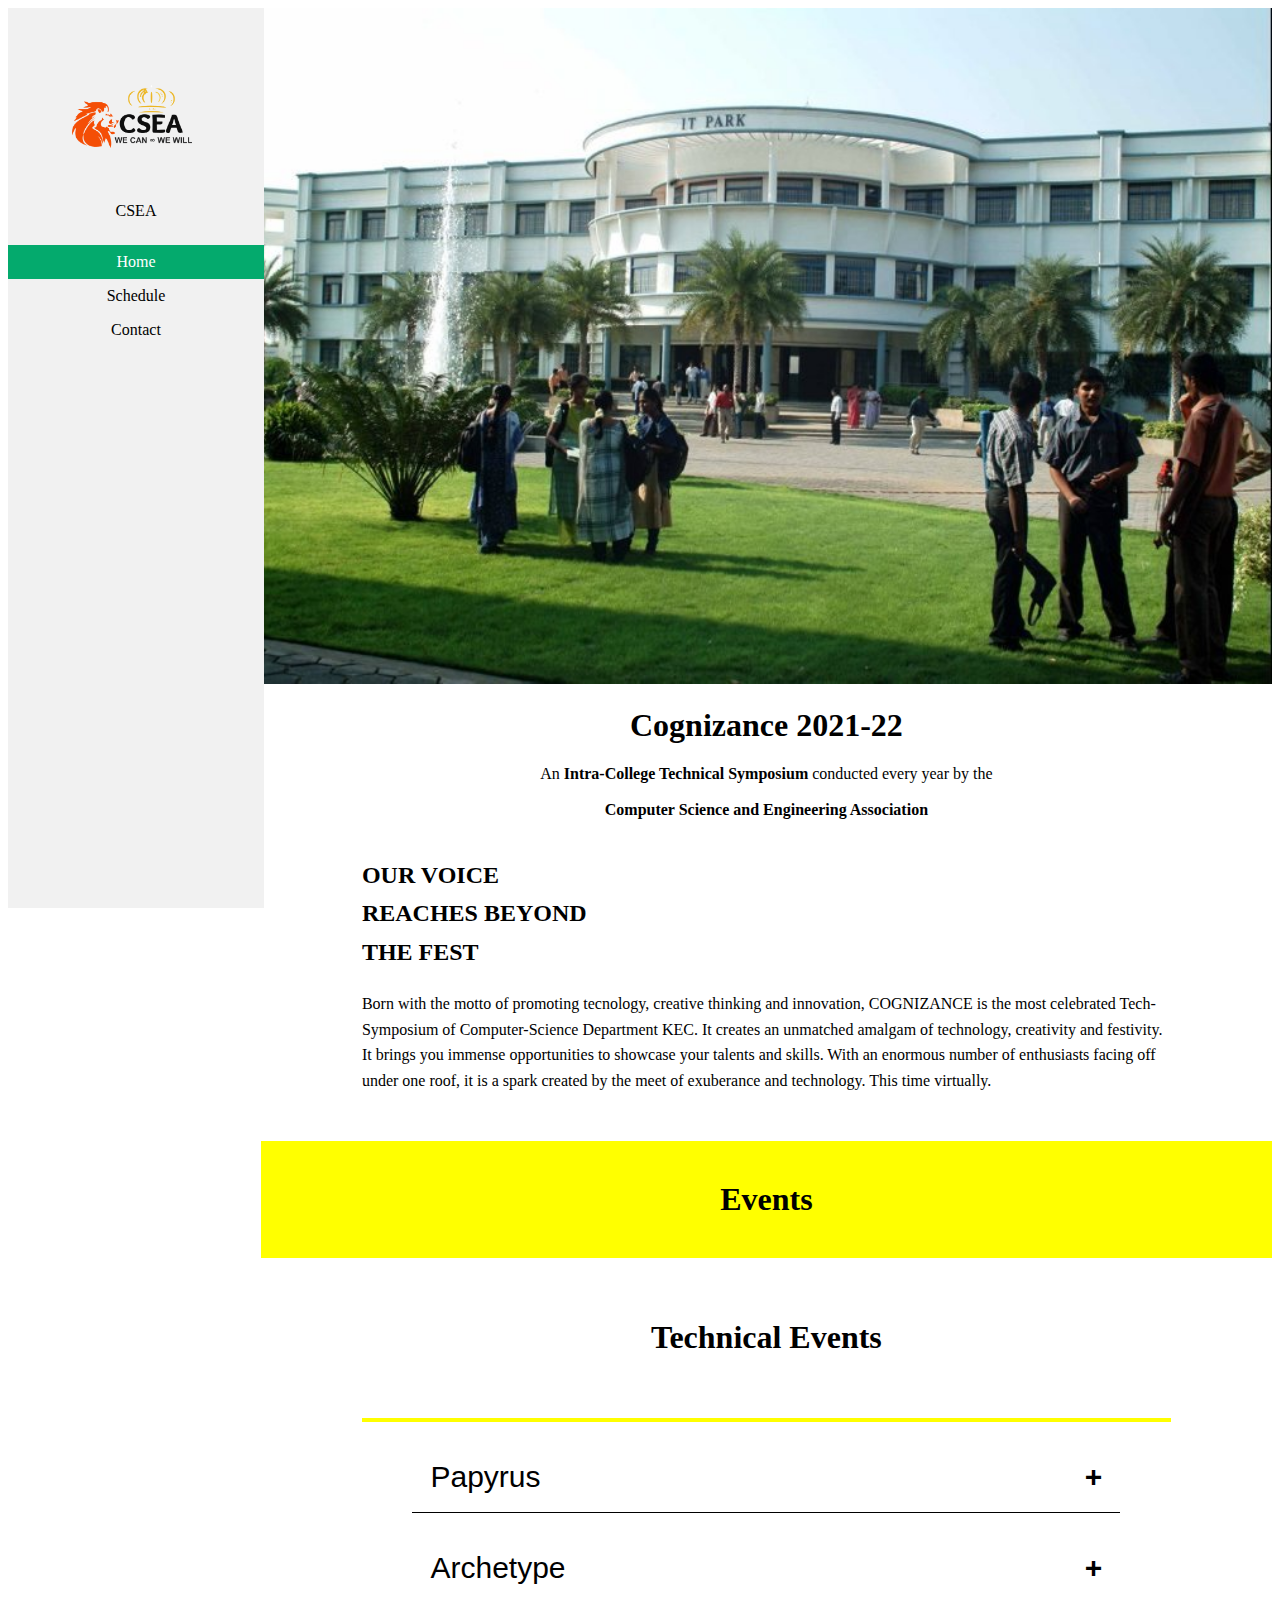
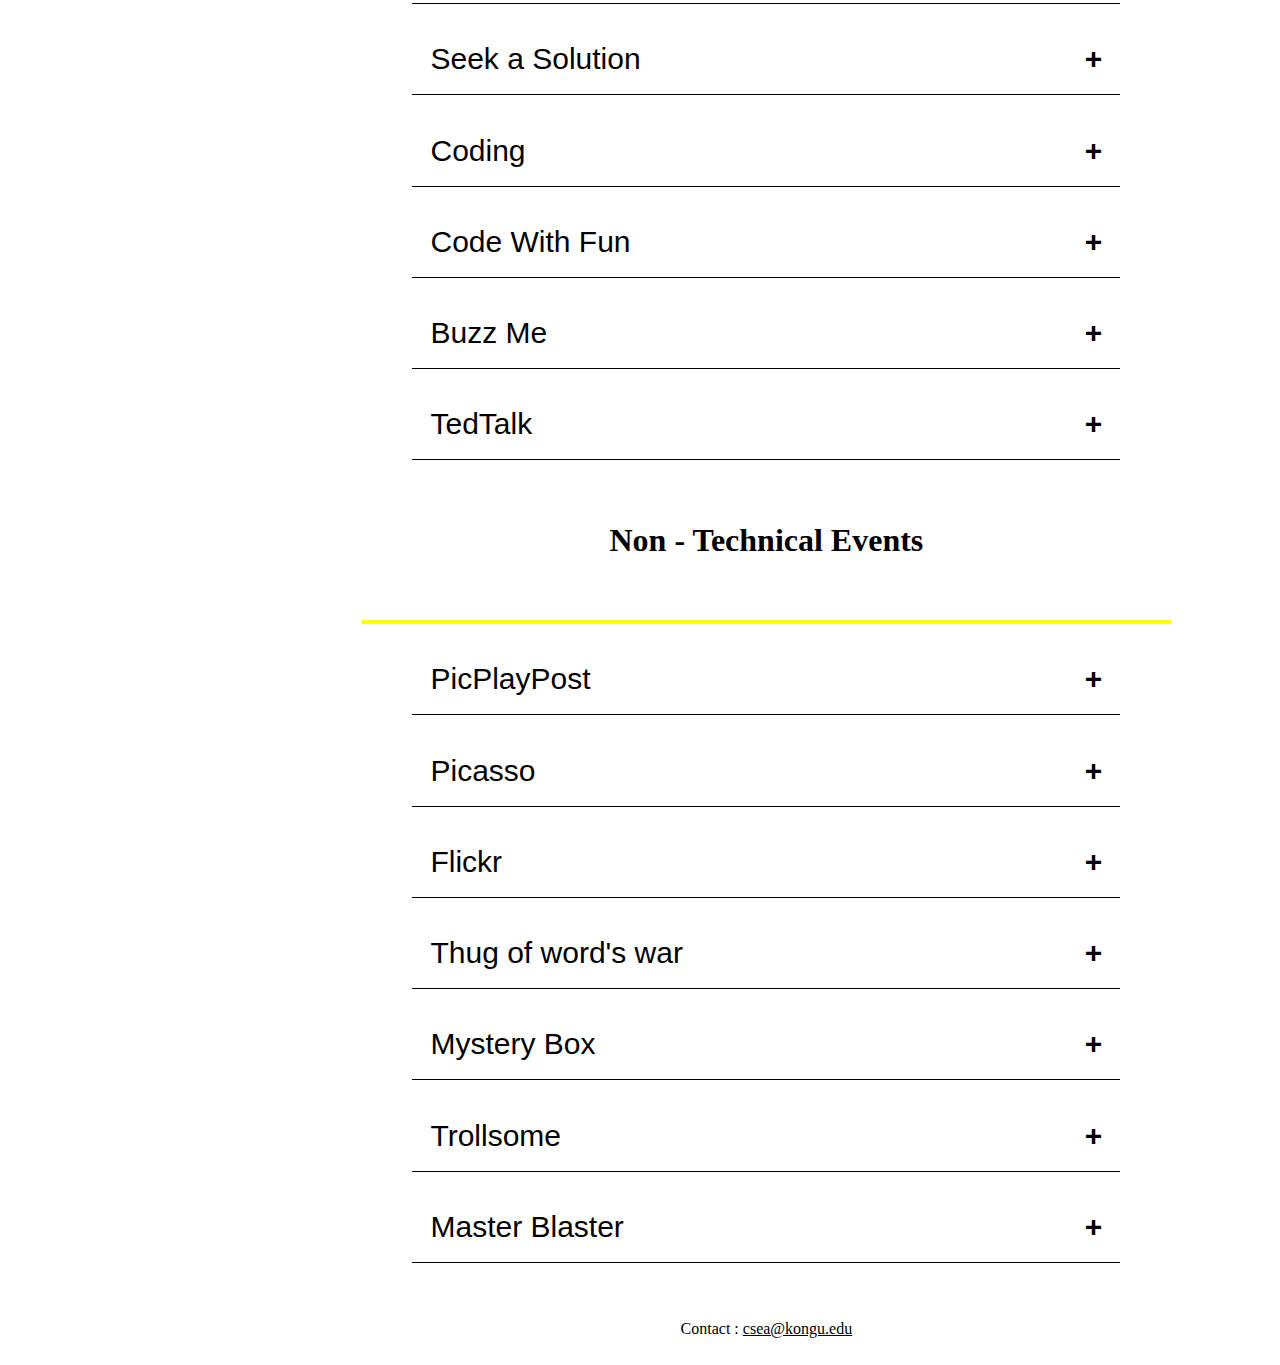
==== index.html @ 9219a363 "Add files via upload" ====
<html lang="en">
<head>
    <meta charset="UTF-8">
    <meta http-equiv="X-UA-Compatible" content="IE=edge">
    <meta name="viewport" content="width=device-width, initial-scale=1.0">
    <title>CSEA</title>
    <link rel="stylesheet" href="style.css">
    <link rel="icon" type="image/x-icon" href="Images/csea.png">
</head>
<body>
    <ul class="first-ul">
        <li id="logo"><img src="Images/csea.png" width="120px" ></li>
        <li id="cs">CSEA</li>
        <li><a class="li_active li-first" href="index.html">Home</a></li>
        <li><a class="li-first" href="schdule.html">Schedule</a></li>
        <!-- <li><a class="li-first" href="result.html">Result</a></li>
        <li><a class="li-first" href="newsletter.html">Newsletter</a></li> -->
        <li><a class="li-first" href="contact.html">Contact</a></li>
    </ul>
    <div id="ml">
        <img src="Images/itpark.jpg" width="100%" >
        <div style="padding: 1px 16px;">
            <h1 class="cn">Cognizance 2021-22</h1>
            <p class="cn">An <b>Intra-College Technical Symposium</b> conducted every year by the <br><br><b>Computer Science and Engineering Association</b><p>
        </div>
        <div style="padding-left: 10%;margin-right: 10%;padding-bottom: 10px;line-height: 1.6;">
            <h2 >OUR VOICE <br>REACHES BEYOND <BR>THE FEST</h2>
            <p>Born with the motto of promoting tecnology, creative thinking and innovation, COGNIZANCE is the most celebrated Tech-Symposium of Computer-Science Department KEC.
                It creates an unmatched amalgam of technology, creativity and festivity. It brings you immense opportunities to showcase your talents and skills. With an enormous number of enthusiasts facing off under one roof, it 
                is a spark created by the meet of exuberance and technology. This time virtually.
            </p>
        </div>
        <div style="border-style: none; background-color: yellow;">
            <h1 class="cn" style="padding-bottom: 40px; padding-top: 40px;">Events</h1>
        </div>
        <div style="border-bottom: 4px solid yellow;margin-right: 10%;margin-left: 10%;">
            <h1 class="cn" style="padding-bottom: 40px; padding-top: 40px;color: black;">Technical Events</h1>
        </div>
        <div style="margin-top: 2%;margin-left: 15%; margin-right: 15%;">
            <button class="collapsible">Papyrus</button>
            <div class="content">
                <p><i>Paper Presentation</i></p>
            </div>
        </div>
        <div style="margin-top: 2%;margin-left: 15%; margin-right: 15%;">
            <button class="collapsible">Archetype</button>
            <div class="content">
                <p><i>Project Presentation</i></p>
                <p style="text-align: center;"><a href="">Click here to Register</a></p>
                <p><b>IDEA:</b></p>
                <p><ul >
                    <li>Present their own projects with demonstrations.</li>
                    <li>
                        Evaluation based on the idea, scope of the project, procedures and working, research and path for environment.
                    </li>
                </ul></p>
                <p><b>GUIDELINES:</b></p>
                <ul class="rules">
                    <li>
                        Members in team : 4
                    </li>
                    <li>
                        Time for presentation: 5 mins (4+1)
                    </li>
                </ul>
                <p><b>DATE:</b></p>
                <p><b>TIME:</b> Slots will be shared</p>
            </div>
        </div>
        <div style="margin-top: 2%;margin-left: 15%; margin-right: 15%;">
            <button class="collapsible">Seek a Solution</button>
            <div class="content">
                <p><i>Idea Presentation</i></p>
            </div>
        </div>
        <div style="margin-top: 2%;margin-left: 15%; margin-right: 15%;">
            <button class="collapsible">Coding</button>
            <div class="content">
                <p><i>CSE/IT</i></p>
                <hr>
                <p><i>Other Departments</i></p>
                <hr>
            </div>
        </div>
        <div style="margin-top: 2%;margin-left: 15%; margin-right: 15%;">
            <button class="collapsible">Code With Fun</button>
            <div class="content">
                <p><i>SQL</i></p>
            </div>
        </div>
        <div style="margin-top: 2%;margin-left: 15%; margin-right: 15%;">
            <button class="collapsible">Buzz Me</button>
            <div class="content">
                <p><i>Technical Quiz</i></p>
            </div>
        </div>
        <div style="margin-top: 2%;margin-left: 15%; margin-right: 15%;">
            <button class="collapsible">TedTalk</button>
            <div class="content">
                <p><i>Talk on Technical Topics</i></p>
            </div>
        </div>
        <div style="border-bottom: 4px solid yellow;margin-right: 10%;margin-left: 10%;">
            <h1 class="cn" style="padding-bottom: 40px; padding-top: 40px;color: black;">Non - Technical Events</h1>
        </div>
        <div style="margin-top: 2%;margin-left: 15%; margin-right: 15%;">
            <button class="collapsible">PicPlayPost</button>
            <div class="content">
                <p><i>Video Creation</i></p>
            </div>
        </div>
        <div style="margin-top: 2%;margin-left: 15%; margin-right: 15%;">
            <button class="collapsible">Picasso</button>
            <div class="content">
                <p><i>Poster Creation</i></p>
            </div>
        </div>
        <div style="margin-top: 2%;margin-left: 15%; margin-right: 15%;">
            <button class="collapsible">Flickr</button>
            <div class="content">
                <p><i>Photography</i></p>
            </div>
        </div>
        <div style="margin-top: 2%;margin-left: 15%; margin-right: 15%;">
            <button class="collapsible">Thug of word's war</button>
            <div class="content">
                <p><i>Debate</i></p>
            </div>
        </div>
        <div style="margin-top: 2%;margin-left: 15%; margin-right: 15%;">
            <button class="collapsible">Mystery Box</button>
            <div class="content">
                <p><i>Fun Events</i></p>
            </div>
        </div>
        <div style="margin-top: 2%;margin-left: 15%; margin-right: 15%;">
            <button class="collapsible">Trollsome</button>
            <div class="content">
                <p><i>Meme Creation</i></p>
            </div>
        </div>
        <div style="margin-top: 2%;margin-left: 15%; margin-right: 15%;">
            <button class="collapsible">Master Blaster</button>
            <div class="content">
                <p><i>Talent Showcase</i></p>
            </div>
        </div>
    </div>
    <script>
        var coll = document.getElementsByClassName("collapsible");
        var i;
        
        for (i = 0; i < coll.length; i++) {
          coll[i].addEventListener("click", function() {
            this.classList.toggle("active");
            var content = this.nextElementSibling;
            if (content.style.maxHeight){
              content.style.maxHeight = null;
            } else {
              content.style.maxHeight = content.scrollHeight + "px";
            } 
          });
        }
    </script>
    <footer>
        <p>Contact : <a href="mailto:csea@kongu.edu" style="color: black;">csea@kongu.edu</a></p>
    </footer>
</body>
</html>
---- style.css ----
.first-ul{
    list-style-type: none;
    margin: 0;
    padding: 0;
    background-color: #f1f1f1;
    width: 20%;
    height: 100%;
    position: fixed;
    overflow: auto;
}
#logo{
    margin-top: 30%;
    margin-left: 25%;
}
#cs{
   padding-top: 50px;
    padding-bottom: 25px;
    text-align: center;
}
#ml{
  margin-left: 20%;
}

.li-first{
    text-align: center;
}
li a{
    text-decoration: none;
    display: block;
    color: black;
    padding: 8px 16px;
}
.li_active{
    background-color: #04AA6D;
    color: white;
}
li a:hover:not(.active){
    background-color: #555;
    color: white;
}
.cn{
    text-align: center;
}
/*Collopsable Menu*/
.collapsible {
  color: black;
  cursor: pointer;
  padding: 18px;
  width: 100%;
  border: none;
  border-bottom: 2px solid black;
  border-width: thin;
  text-align: left;
  outline: none;
  font-size: 30px;
  background-color: white;
}
  
  /*.active, .collapsible:hover {
    background-color: #555;
  }*/

  .collapsible:after {
    content: '\002B';
    font-weight: bold;
    float: right;
    margin-left: 5px;
  }
  
  .active:after {
    content: "\2212";
  }
  
  .content {
    padding: 0 18px;
    max-height: 0;
    overflow: hidden;
    transition: max-height 0.2s ease-out;
    font-size: 20px;
    line-height: 1.6;
  }
  
  footer {
    margin-left: 20%;
    margin-top: 3%;
    text-align: center;
    padding: 3px;
    background-color: white;
    color: black;
  }
  @media screen and (max-width: 800px) {
    .first-ul{
      list-style-type: none;
      margin: 0;
      padding: 0;
      background-color: #f1f1f1;
      width: 100%;
      height:auto;
      position: relative;
    }
    #logo{
      margin-top:0%;
      margin-left: 42%;
    }
    #cs{
      padding-top: 5px;
      padding-bottom: 10px;
    }
    #ml{
      margin-left: 0%;
    }
    footer{
      margin-left: 0%;
      text-align: center;
    }
  }
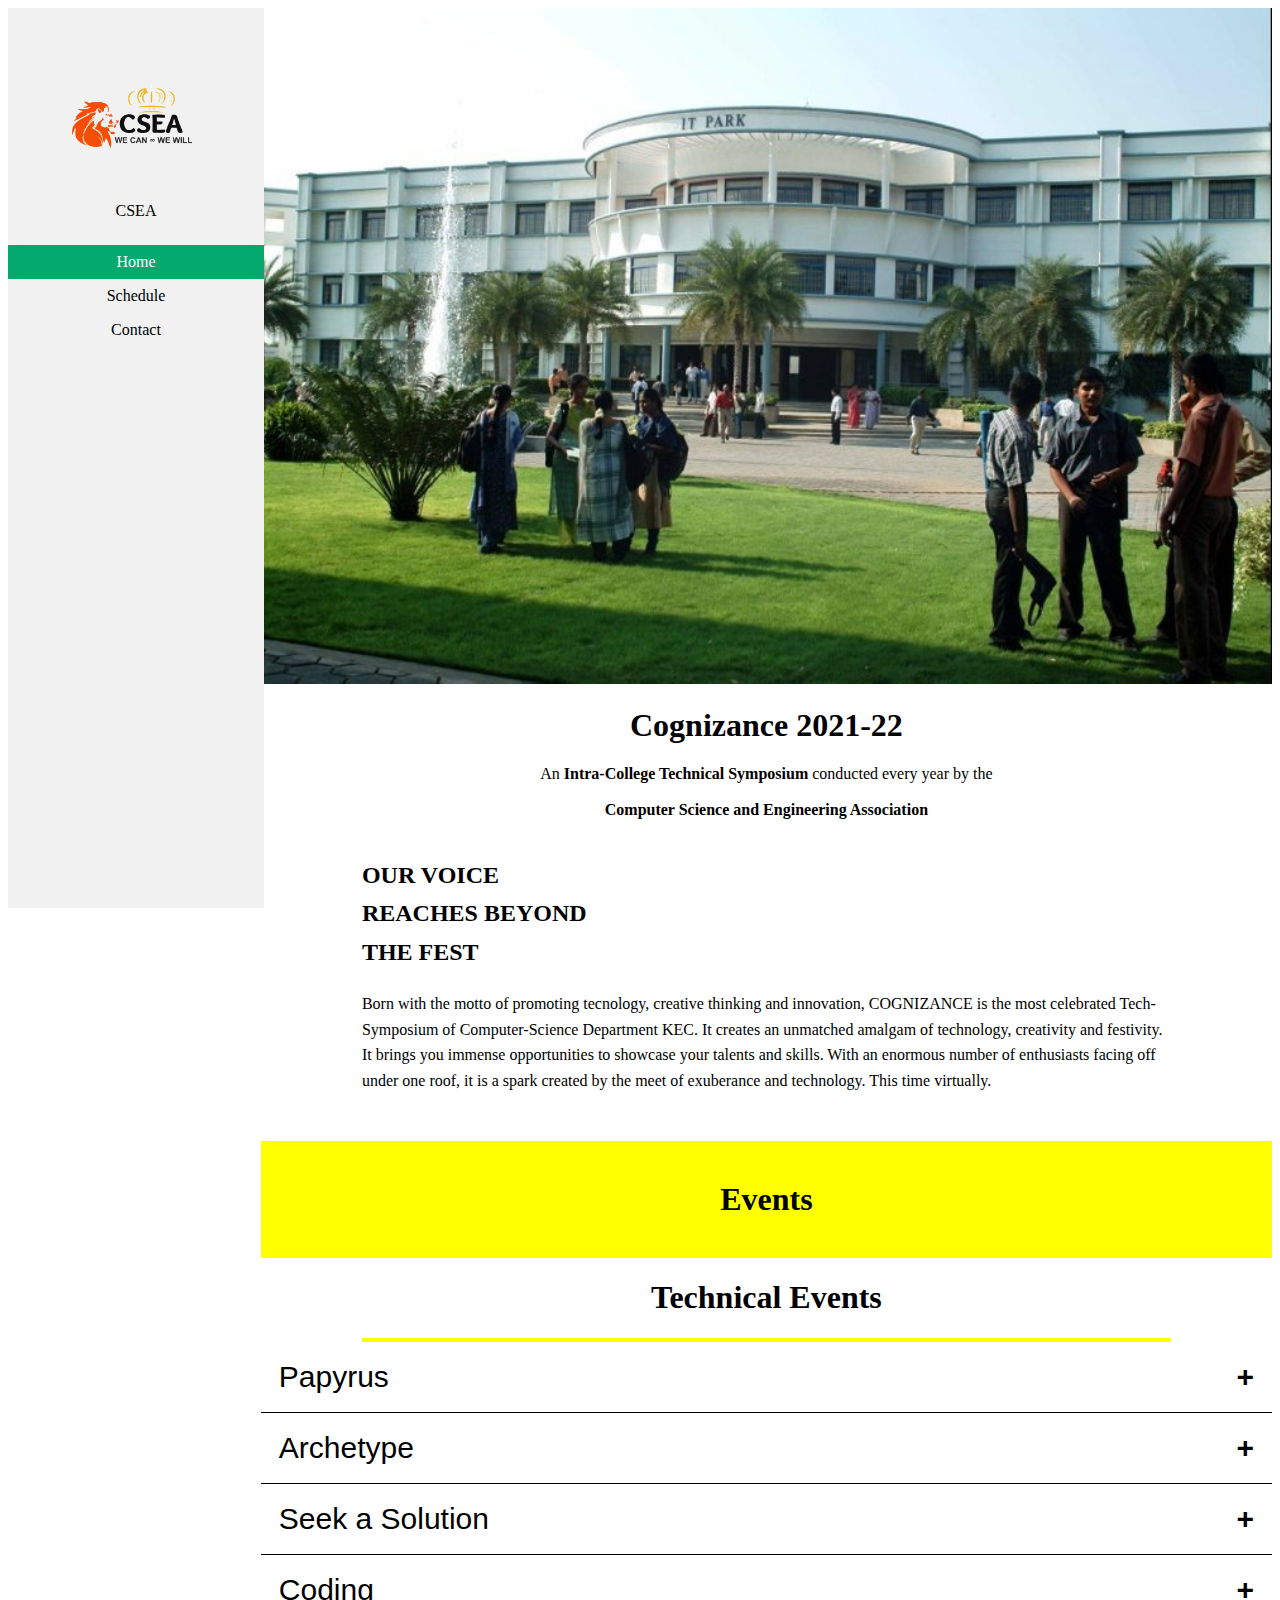
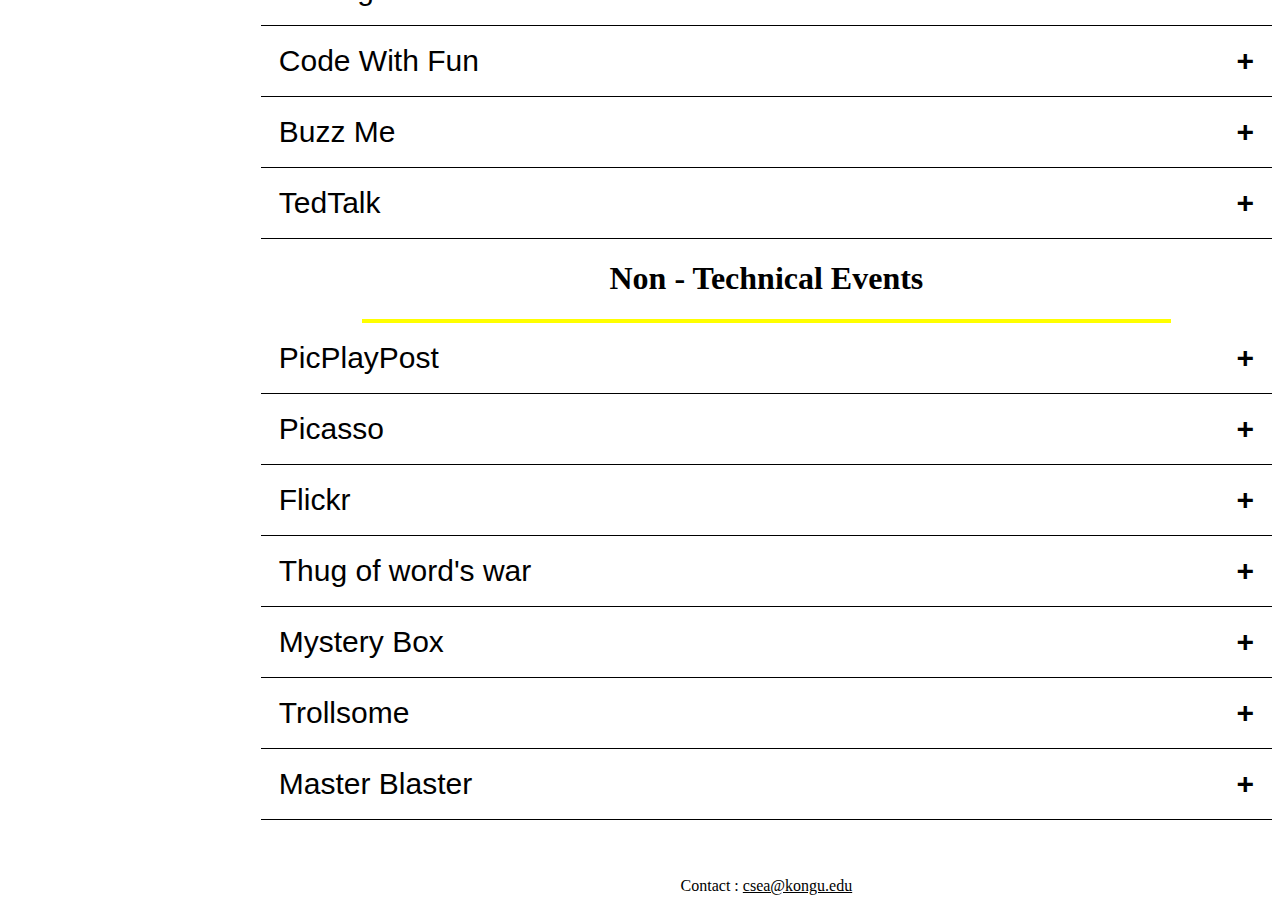
==== commit 3d58e1e1: "Updated 1" ====
--- a/index.html
+++ b/index.html
@@ -34,15 +34,15 @@
             <h1 class="cn" style="padding-bottom: 40px; padding-top: 40px;">Events</h1>
         </div>
         <div style="border-bottom: 4px solid yellow;margin-right: 10%;margin-left: 10%;">
-            <h1 class="cn" style="padding-bottom: 40px; padding-top: 40px;color: black;">Technical Events</h1>
+            <h1 class="cn" class="event">Technical Events</h1>
         </div>
-        <div style="margin-top: 2%;margin-left: 15%; margin-right: 15%;">
+        <div class="event">
             <button class="collapsible">Papyrus</button>
             <div class="content">
                 <p><i>Paper Presentation</i></p>
             </div>
         </div>
-        <div style="margin-top: 2%;margin-left: 15%; margin-right: 15%;">
+        <div class="event">
             <button class="collapsible">Archetype</button>
             <div class="content">
                 <p><i>Project Presentation</i></p>
@@ -67,13 +67,13 @@
                 <p><b>TIME:</b> Slots will be shared</p>
             </div>
         </div>
-        <div style="margin-top: 2%;margin-left: 15%; margin-right: 15%;">
+        <div class="event">
             <button class="collapsible">Seek a Solution</button>
             <div class="content">
                 <p><i>Idea Presentation</i></p>
             </div>
         </div>
-        <div style="margin-top: 2%;margin-left: 15%; margin-right: 15%;">
+        <div class="event">
             <button class="collapsible">Coding</button>
             <div class="content">
                 <p><i>CSE/IT</i></p>
@@ -82,64 +82,64 @@
                 <hr>
             </div>
         </div>
-        <div style="margin-top: 2%;margin-left: 15%; margin-right: 15%;">
+        <div class="event">
             <button class="collapsible">Code With Fun</button>
             <div class="content">
                 <p><i>SQL</i></p>
             </div>
         </div>
-        <div style="margin-top: 2%;margin-left: 15%; margin-right: 15%;">
+        <div class="event">
             <button class="collapsible">Buzz Me</button>
             <div class="content">
                 <p><i>Technical Quiz</i></p>
             </div>
         </div>
-        <div style="margin-top: 2%;margin-left: 15%; margin-right: 15%;">
+        <div class="event">
             <button class="collapsible">TedTalk</button>
             <div class="content">
                 <p><i>Talk on Technical Topics</i></p>
             </div>
         </div>
         <div style="border-bottom: 4px solid yellow;margin-right: 10%;margin-left: 10%;">
-            <h1 class="cn" style="padding-bottom: 40px; padding-top: 40px;color: black;">Non - Technical Events</h1>
+            <h1 class="cn" class="event">Non - Technical Events</h1>
         </div>
-        <div style="margin-top: 2%;margin-left: 15%; margin-right: 15%;">
+        <div class="event">
             <button class="collapsible">PicPlayPost</button>
             <div class="content">
                 <p><i>Video Creation</i></p>
             </div>
         </div>
-        <div style="margin-top: 2%;margin-left: 15%; margin-right: 15%;">
+        <div class="event">
             <button class="collapsible">Picasso</button>
             <div class="content">
                 <p><i>Poster Creation</i></p>
             </div>
         </div>
-        <div style="margin-top: 2%;margin-left: 15%; margin-right: 15%;">
+        <div class="event">
             <button class="collapsible">Flickr</button>
             <div class="content">
                 <p><i>Photography</i></p>
             </div>
         </div>
-        <div style="margin-top: 2%;margin-left: 15%; margin-right: 15%;">
+        <div class="event">
             <button class="collapsible">Thug of word's war</button>
             <div class="content">
                 <p><i>Debate</i></p>
             </div>
         </div>
-        <div style="margin-top: 2%;margin-left: 15%; margin-right: 15%;">
+        <div class="event">
             <button class="collapsible">Mystery Box</button>
             <div class="content">
                 <p><i>Fun Events</i></p>
             </div>
         </div>
-        <div style="margin-top: 2%;margin-left: 15%; margin-right: 15%;">
+        <div class="event">
             <button class="collapsible">Trollsome</button>
             <div class="content">
                 <p><i>Meme Creation</i></p>
             </div>
         </div>
-        <div style="margin-top: 2%;margin-left: 15%; margin-right: 15%;">
+        <div class="event">
             <button class="collapsible">Master Blaster</button>
             <div class="content">
                 <p><i>Talent Showcase</i></p>
@@ -166,4 +166,4 @@
         <p>Contact : <a href="mailto:csea@kongu.edu" style="color: black;">csea@kongu.edu</a></p>
     </footer>
 </body>
-</html>+</html>
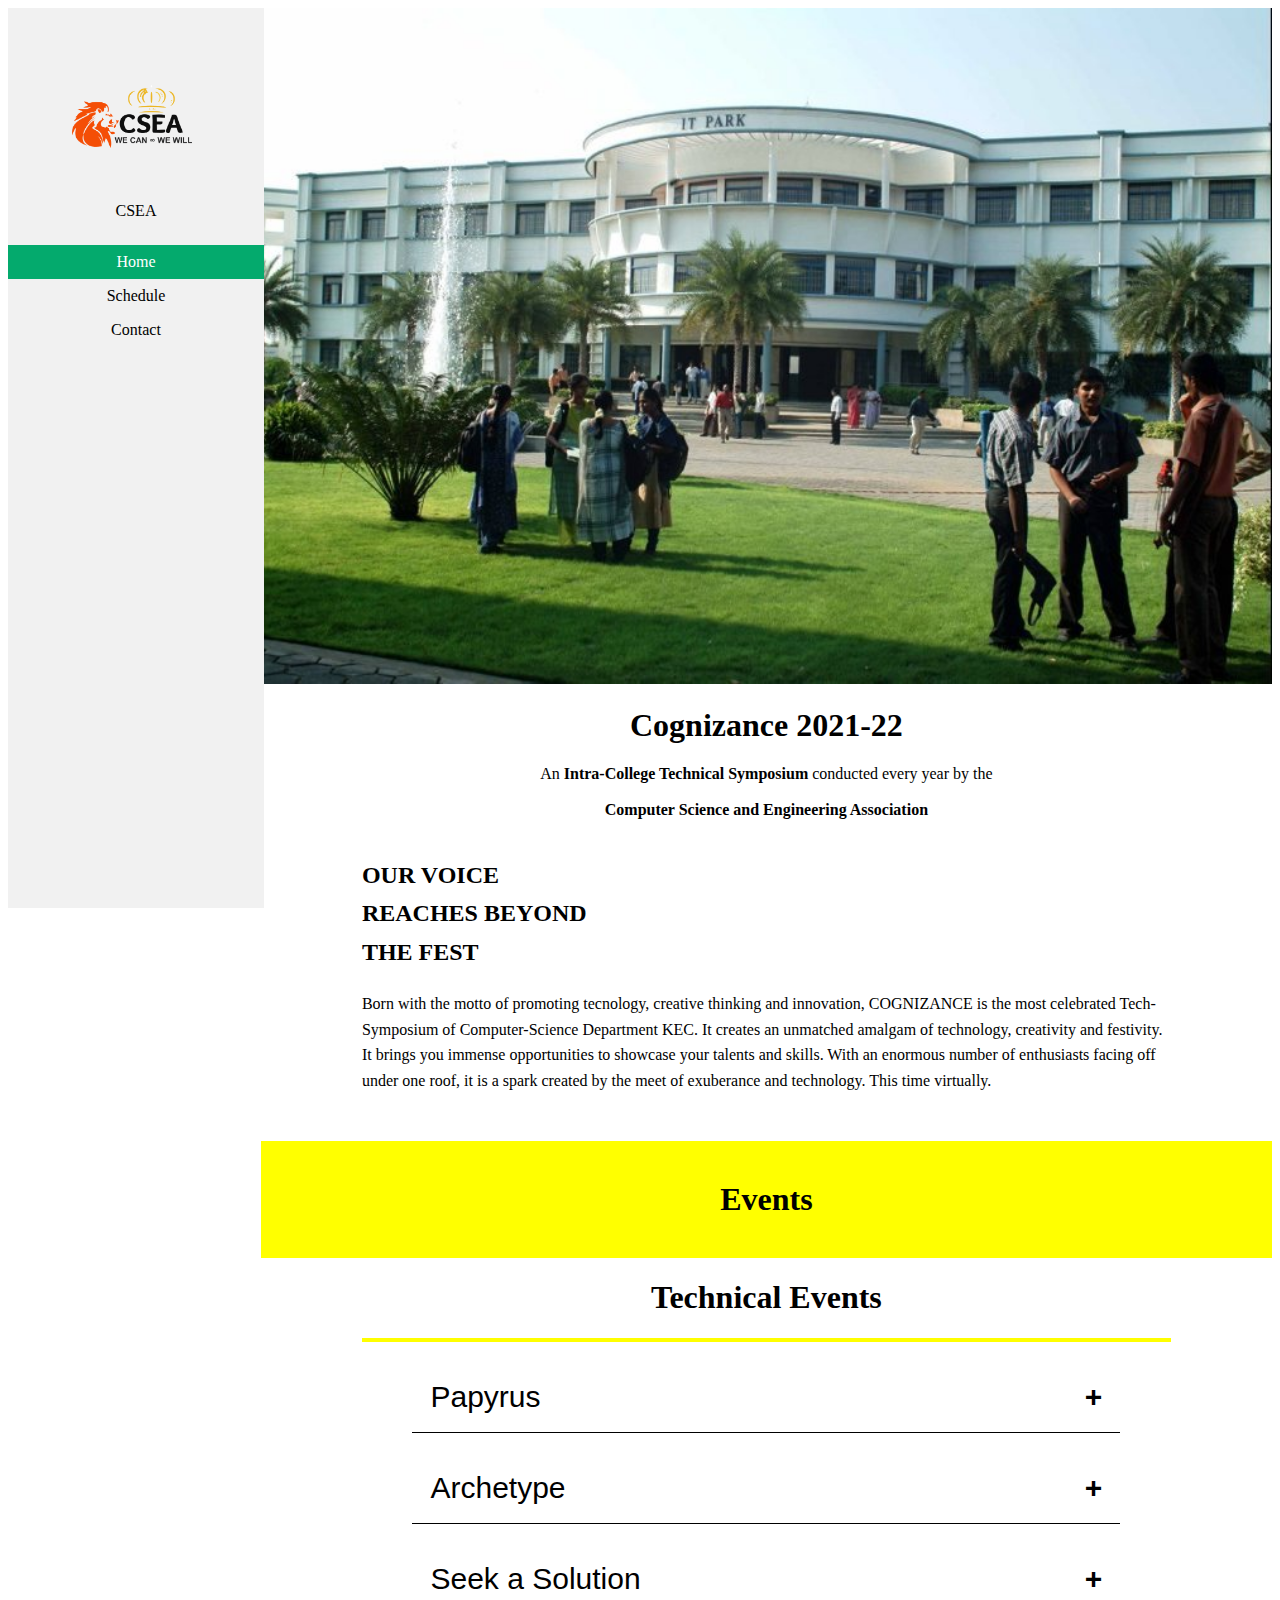
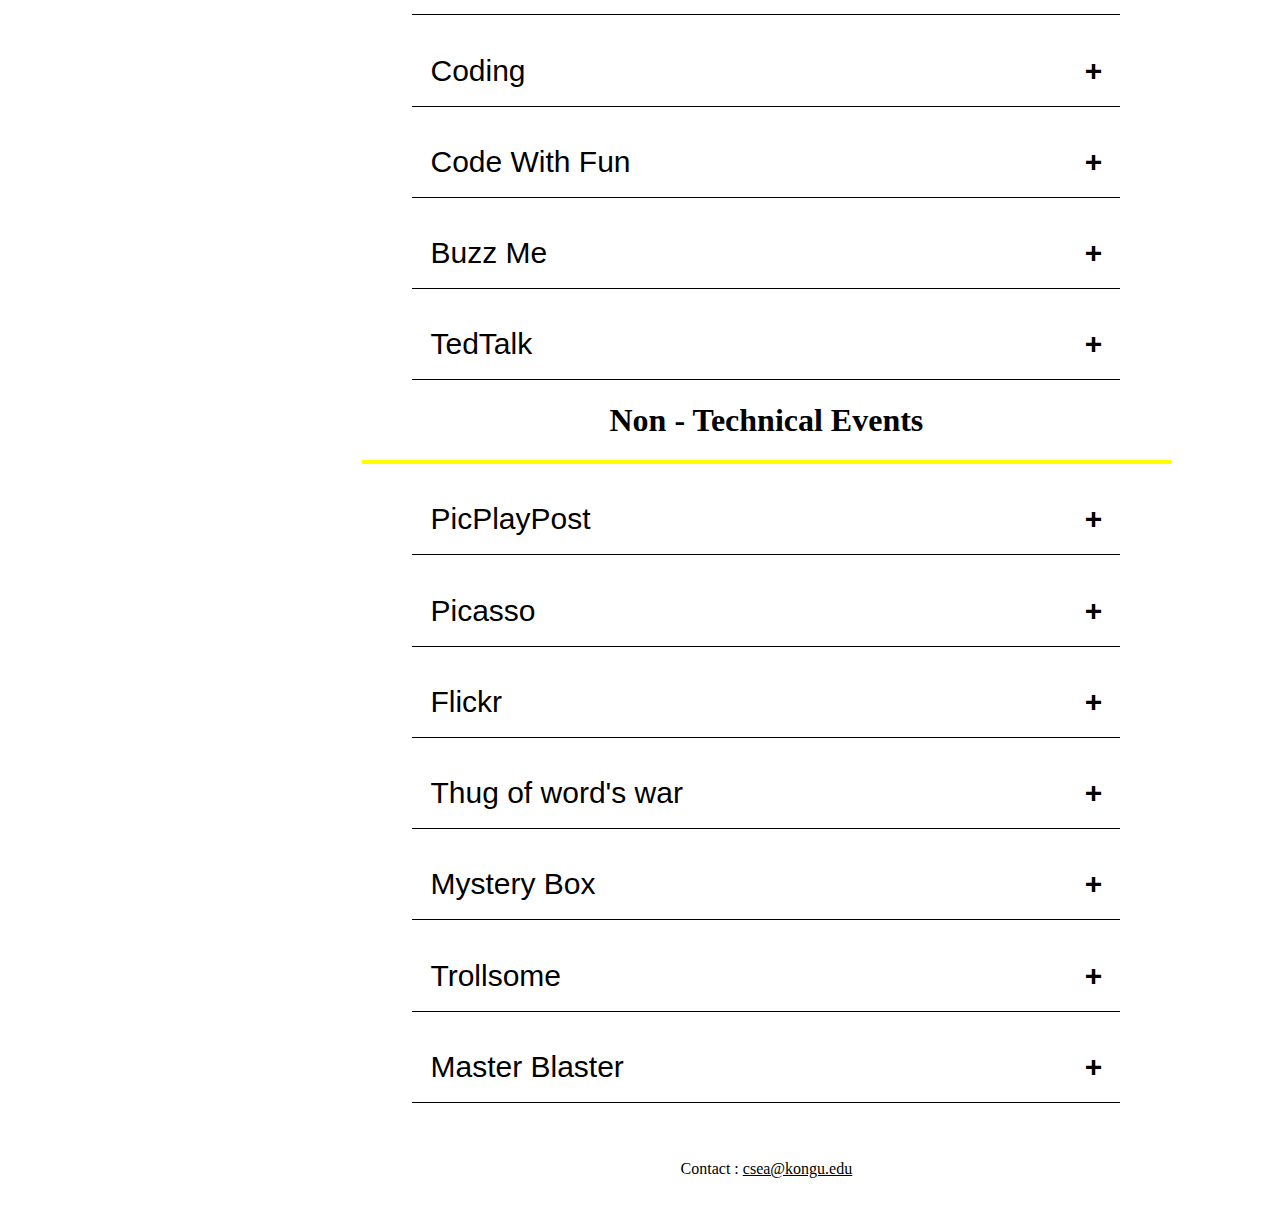
==== commit 16d3bcb5: "Upd 3" ====
--- a/index.html
+++ b/index.html
@@ -40,6 +40,31 @@
             <button class="collapsible">Papyrus</button>
             <div class="content">
                 <p><i>Paper Presentation</i></p>
+                <ul>
+                    <li>
+                        <b>Members: </b>Maximum 3 per Team
+                    </li>
+                    <li>
+                        <b>Event Date: </b>Will be intimated later
+                    </li>
+                    <li>
+                        <b>Maximum Time: </b>5 mins for presentation + 1 min for Q&A 
+                    </li>
+                    <li>
+                        <b>Rules:</b>
+                        <ol>
+                            <li>
+                                Team should strictly adhere to the timings
+                            </li>
+                            <li>
+                                Paper should be from any domains, technology or projects of their respective departments
+                            </li>
+                            <li>
+                                Preliminary Selection is based on the Abstract submitted during registration
+                            </li>
+                        </ol>
+                    </li>
+                </ul>
             </div>
         </div>
         <div class="event">
--- a/style.css
+++ b/style.css
@@ -40,6 +40,11 @@
 }
 .cn{
     text-align: center;
+}
+.event{
+  margin-top: 2%;
+  margin-left: 15%;
+   margin-right: 15%;
 }
 /*Collopsable Menu*/
 .collapsible {
@@ -109,8 +114,13 @@
     #ml{
       margin-left: 0%;
     }
+    .event{
+      margin-top: 2%;
+      margin-left: 5%;
+       margin-right: 5%;
+    }
     footer{
       margin-left: 0%;
       text-align: center;
     }
-  }+  }
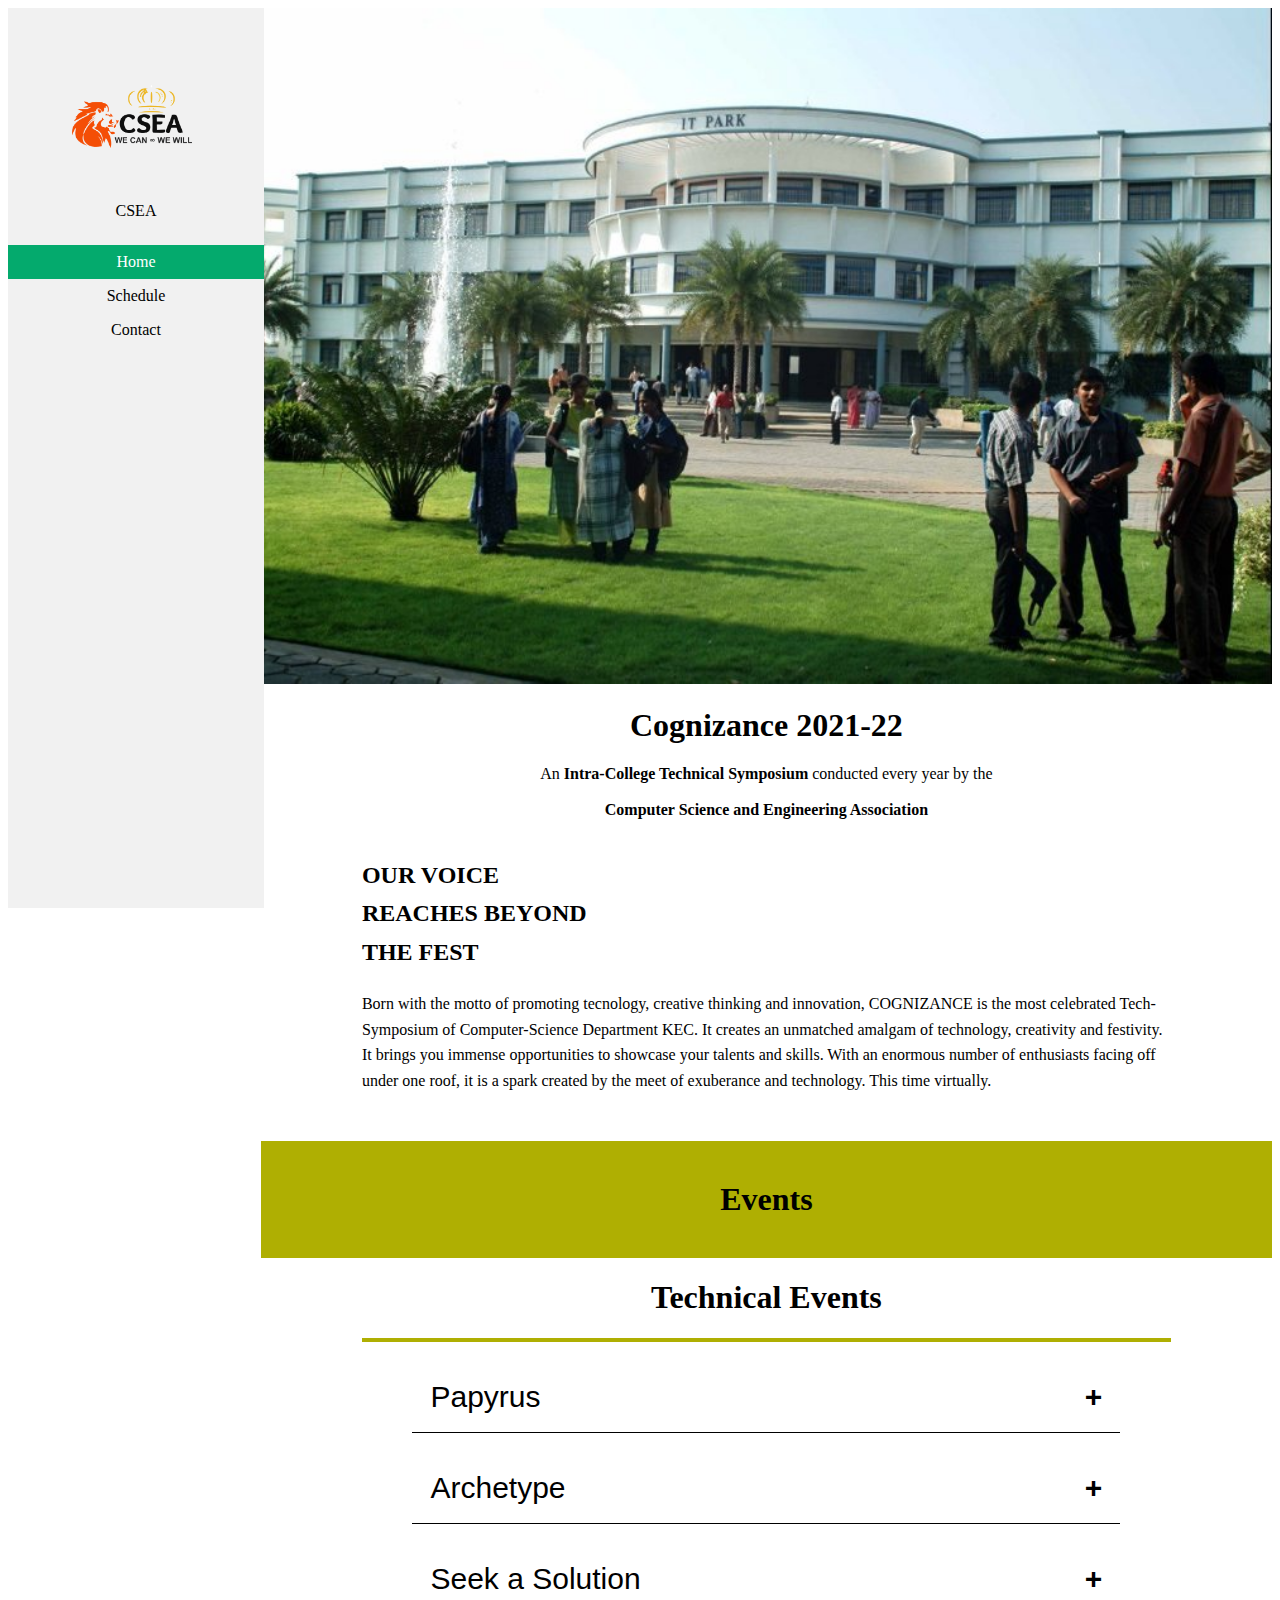
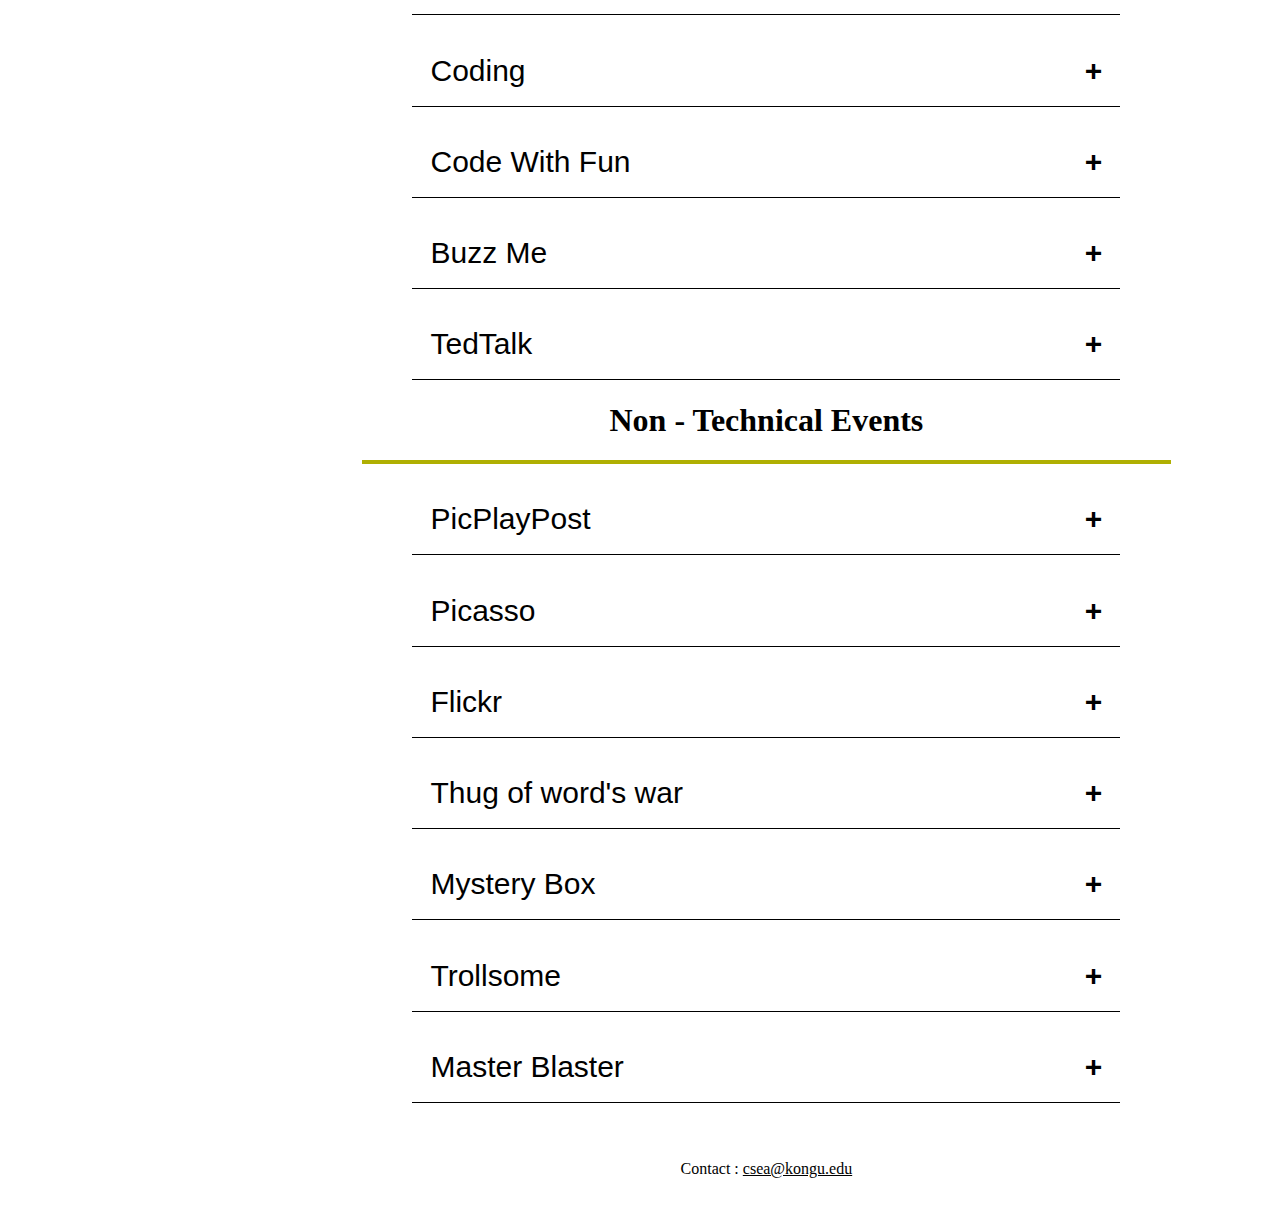
==== commit 2e85a1bd: "Update index.html" ====
--- a/index.html
+++ b/index.html
@@ -30,16 +30,17 @@
                 is a spark created by the meet of exuberance and technology. This time virtually.
             </p>
         </div>
-        <div style="border-style: none; background-color: yellow;">
+        <div style="border-style: none; background-color: rgb(175, 175, 2);">
             <h1 class="cn" style="padding-bottom: 40px; padding-top: 40px;">Events</h1>
         </div>
-        <div style="border-bottom: 4px solid yellow;margin-right: 10%;margin-left: 10%;">
+        <div style="border-bottom: 4px solid rgb(175, 175, 2);;margin-right: 10%;margin-left: 10%;">
             <h1 class="cn" class="event">Technical Events</h1>
         </div>
         <div class="event">
             <button class="collapsible">Papyrus</button>
             <div class="content">
                 <p><i>Paper Presentation</i></p>
+                <p style="text-align: center;"><a href="">Click here to Register</a></p>
                 <ul>
                     <li>
                         <b>Members: </b>Maximum 3 per Team
@@ -96,6 +97,29 @@
             <button class="collapsible">Seek a Solution</button>
             <div class="content">
                 <p><i>Idea Presentation</i></p>
+                <p style="text-align: center;"><a href="">Click here to Register</a></p>
+                <ul>
+                    <li>
+                        <b>Members: </b>Maximum 3 per Team
+                    </li>
+                    <li>
+                        <b>Event Date: </b>Will be intimated later
+                    </li>
+                    <li>
+                        <b>Rules:</b>
+                        <ol>
+                            <li>
+                                You can choose any problem statement of your respective domain
+                            </li>
+                            <li>
+                                Statements that are reliable and feasible are preffered
+                            </li>
+                            <li>
+                                Preliminary Selection is based on Idea and Abstract
+                            </li>
+                        </ol>
+                    </li>
+                </ul>
             </div>
         </div>
         <div class="event">
@@ -103,71 +127,83 @@
             <div class="content">
                 <p><i>CSE/IT</i></p>
                 <hr>
+                <p style="text-align: center;"><a href="">Click here to Register</a></p>
                 <p><i>Other Departments</i></p>
                 <hr>
+                <p style="text-align: center;"><a href="">Click here to Register</a></p>
             </div>
         </div>
         <div class="event">
             <button class="collapsible">Code With Fun</button>
             <div class="content">
                 <p><i>SQL</i></p>
+                <p style="text-align: center;"><a href="">Click here to Register</a></p>
             </div>
         </div>
         <div class="event">
             <button class="collapsible">Buzz Me</button>
             <div class="content">
                 <p><i>Technical Quiz</i></p>
+                <p style="text-align: center;"><a href="">Click here to Register</a></p>
             </div>
         </div>
         <div class="event">
             <button class="collapsible">TedTalk</button>
             <div class="content">
                 <p><i>Talk on Technical Topics</i></p>
-            </div>
-        </div>
-        <div style="border-bottom: 4px solid yellow;margin-right: 10%;margin-left: 10%;">
+                <p style="text-align: center;"><a href="">Click here to Register</a></p>
+            </div>
+        </div>
+        <div style="border-bottom: 4px solid rgb(175, 175, 2);margin-right: 10%;margin-left: 10%;">
             <h1 class="cn" class="event">Non - Technical Events</h1>
         </div>
         <div class="event">
             <button class="collapsible">PicPlayPost</button>
             <div class="content">
                 <p><i>Video Creation</i></p>
+                <p style="text-align: center;"><a href="">Click here to Register</a></p>
             </div>
         </div>
         <div class="event">
             <button class="collapsible">Picasso</button>
             <div class="content">
                 <p><i>Poster Creation</i></p>
+                <p style="text-align: center;"><a href="">Click here to Register</a></p>
             </div>
         </div>
         <div class="event">
             <button class="collapsible">Flickr</button>
             <div class="content">
                 <p><i>Photography</i></p>
+                <p style="text-align: center;"><a href="">Click here to Register</a></p>
             </div>
         </div>
         <div class="event">
             <button class="collapsible">Thug of word's war</button>
             <div class="content">
                 <p><i>Debate</i></p>
+                <p style="text-align: center;"><a href="">Click here to Register</a></p>
             </div>
         </div>
         <div class="event">
             <button class="collapsible">Mystery Box</button>
             <div class="content">
                 <p><i>Fun Events</i></p>
+                <p style="text-align: center;"><a href="">Click here to Register</a></p>
             </div>
         </div>
         <div class="event">
             <button class="collapsible">Trollsome</button>
             <div class="content">
                 <p><i>Meme Creation</i></p>
+                <p style="text-align: center;"><a href="">Click here to Register</a></p>
             </div>
         </div>
         <div class="event">
             <button class="collapsible">Master Blaster</button>
             <div class="content">
                 <p><i>Talent Showcase</i></p>
+                <p style="text-align: center;"><a href="">Click here to Register</a></p>
             </div>
         </div>
     </div>
--- a/style.css
+++ b/style.css
@@ -115,7 +115,7 @@
       margin-left: 0%;
     }
     .event{
-      margin-top: 2%;
+      margin-top: 3%;
       margin-left: 5%;
        margin-right: 5%;
     }
